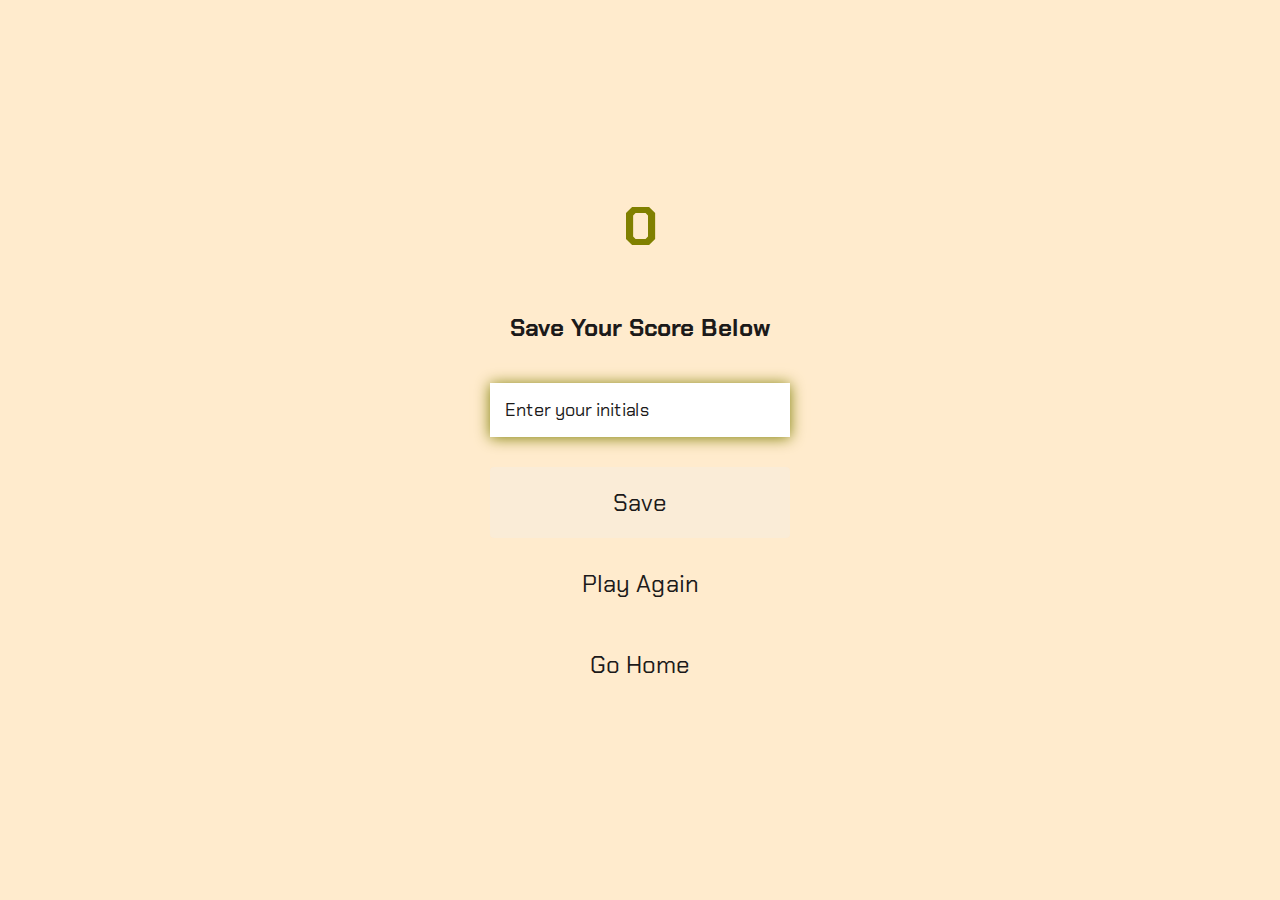
==== end.html @ 93c245e8 "porting quiz code ot new repo" ====
<!DOCTYPE html>
<html lang="en">
<head>
    <meta charset="UTF-8">
    <meta http-equiv="X-UA-Compatible" content="IE=edge">
    <meta name="viewport" content="width=device-width, initial-scale=1.0">
    <title>Document</title>
    <link rel="stylesheet" href="style.css">
</head>
<body>  
    <div class="container">
        <div id="end" class="flex-center flex-column">
            <h1 id="finalScore">0</h1>
            <form class="end-form-container">
                <h2 id="end-text">Save Your Score Below</h2>
                <input type="text" name="name" id="username" placeholder="Enter your initials">
                <button class="btn" id="saveScoreBtn" type="submit" onClick="saveHighScore(event)"
                 disabled>Save</button>
            </form>
                <a href="game.html" class="btn">Play Again</a>
                <a href="/" class="btn">Go Home<i class="fas fa-home"></i></a>
        </div>
    </div>
    
</body>
</html>
---- style.css ----
@import url('https://fonts.googleapis.com/css2?family=Chakra+Petch:wght@300&display=swap');

:root {
    background-color: blanchedalmond
}

* {
    box-sizing: border-box;
    margin: 0;
    padding: 0;
    font-size: 62.5%;
    font-family: 'Chakra Petch', italic;
}

h1 {
    font-size: 5.4rem;
    color: olive;
    margin-bottom: 5rem;
}

h2 {
    font-size: 4.2rem;
    margin-bottom: 4rem;
}

.container {
    width: 100vw;
    height: 100vh;
    display: flex;
    justify-content: center;
    align-items: center;
    max-width: 80rem;
    margin: 0 auto;
    padding: 2rem;
}

.resize {
    width: 100px;
    height: auto;
}
.resize {
    width: 300px;
    height: auto;
}
.flex-column {
    display: flex;
    flex-direction: column;
}

.flex-center {
    justify-content: center;
    align-items: center;
}

.justify-center {
    justify-content: center;
}

.text-center {
    text-align: center;
}

.hidden {
    display: none;
}

.btn {
    font-size: 2.4rem;
    padding: 2rem 0;
    width: 30rem;
    text-align: center;
    margin-bottom: 1rem;
    text-decoration: none;
    color: rgb(28, 26, 26);
    background: linear-gradient(90deg, rgb(123, 123, 4) 0%, rgb(128, 128, 6) (0, 102, 
    255) 100%);
    border-radius: 4px;
}

.btn:hover {
    cursor: pointer;
    box-shadow: 0 0.4rem 1.4rem 0 rgba(187, 232, 10, 0.634);
    transition: transform 150ms;
    transform: scale(1.03);
}

.btn[disabled] :hover {
    cursor: not allowed;
    box-shadow: none;
    transform: none;
}

/*end page css */
.end-form-container {
    width: 100%;
    display: flex;
    flex-direction: column;
    align-items: center;
    max-width: 30rem;
}

input {
    margin-bottom: 1rem;
    width: 20rem;
    padding: 1.5rem;
    font-size: 1.8rem;
    border: none;
    box-shadow: 0 0.1rem 1.4rem 0 rgb(128, 128, 6);
}

input::placeholder {
    color:rgb(28, 26, 26);
}

#username {
    margin-bottom: 3rem;
    width: 100%;
    outline: none;
}

#end-text {
    font-size: 2.4rem;
    color:rgb(28, 26, 26);
    text-align: center;
}
#saveScoreBtn {
    border: none;
}
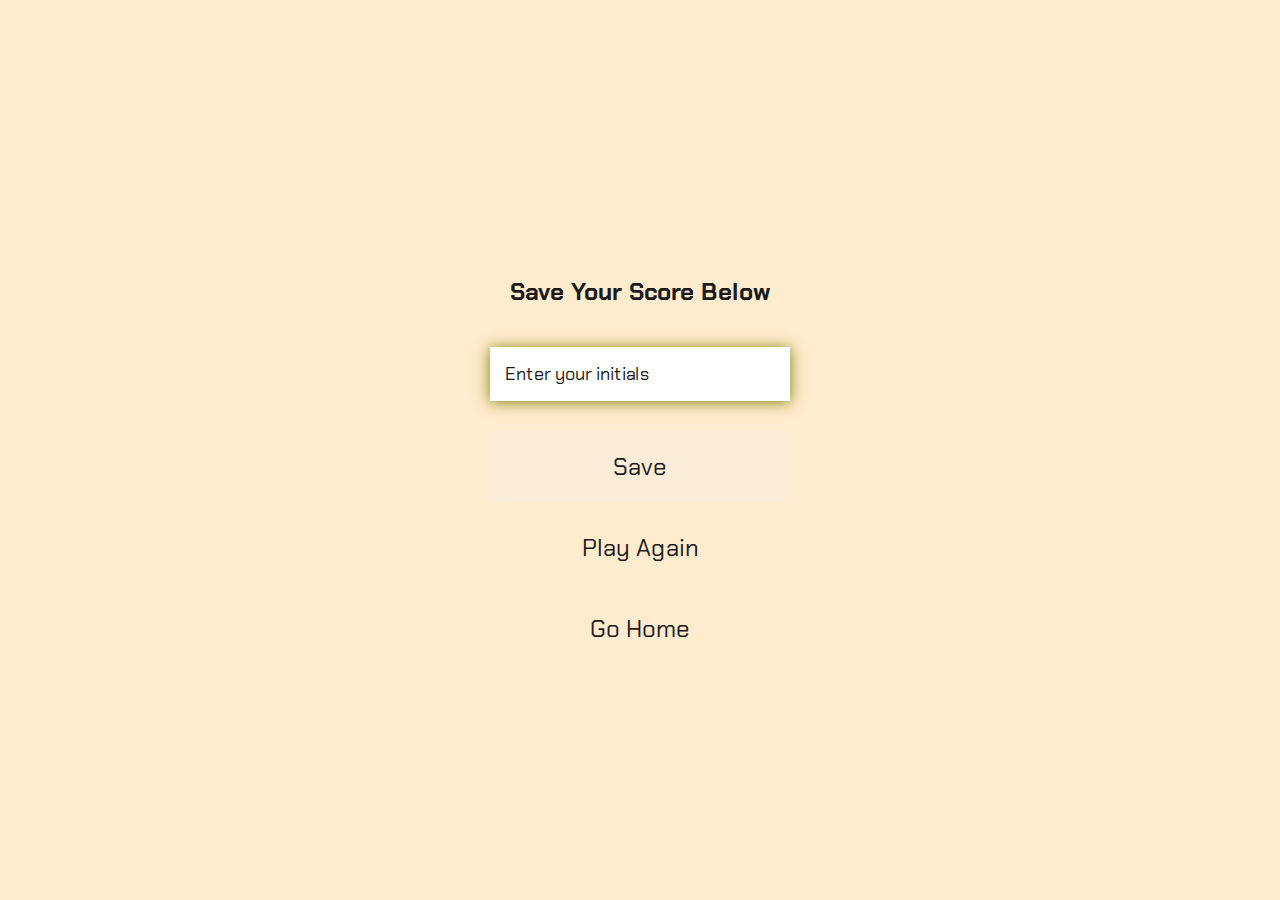
==== commit 7487a193: "updated  highscores" ====
--- a/end.html
+++ b/end.html
@@ -14,13 +14,13 @@
             <form class="end-form-container">
                 <h2 id="end-text">Save Your Score Below</h2>
                 <input type="text" name="name" id="username" placeholder="Enter your initials">
-                <button class="btn" id="saveScoreBtn" type="submit" onClick="saveHighScore(event)"
+                <button class="btn" id="saveScoreBtn" type="submit" onclick="saveHighScore(event)"
                  disabled>Save</button>
             </form>
                 <a href="game.html" class="btn">Play Again</a>
                 <a href="/" class="btn">Go Home<i class="fas fa-home"></i></a>
         </div>
     </div>
-    
+    <script src="end.js"></script>
 </body>
 </html>